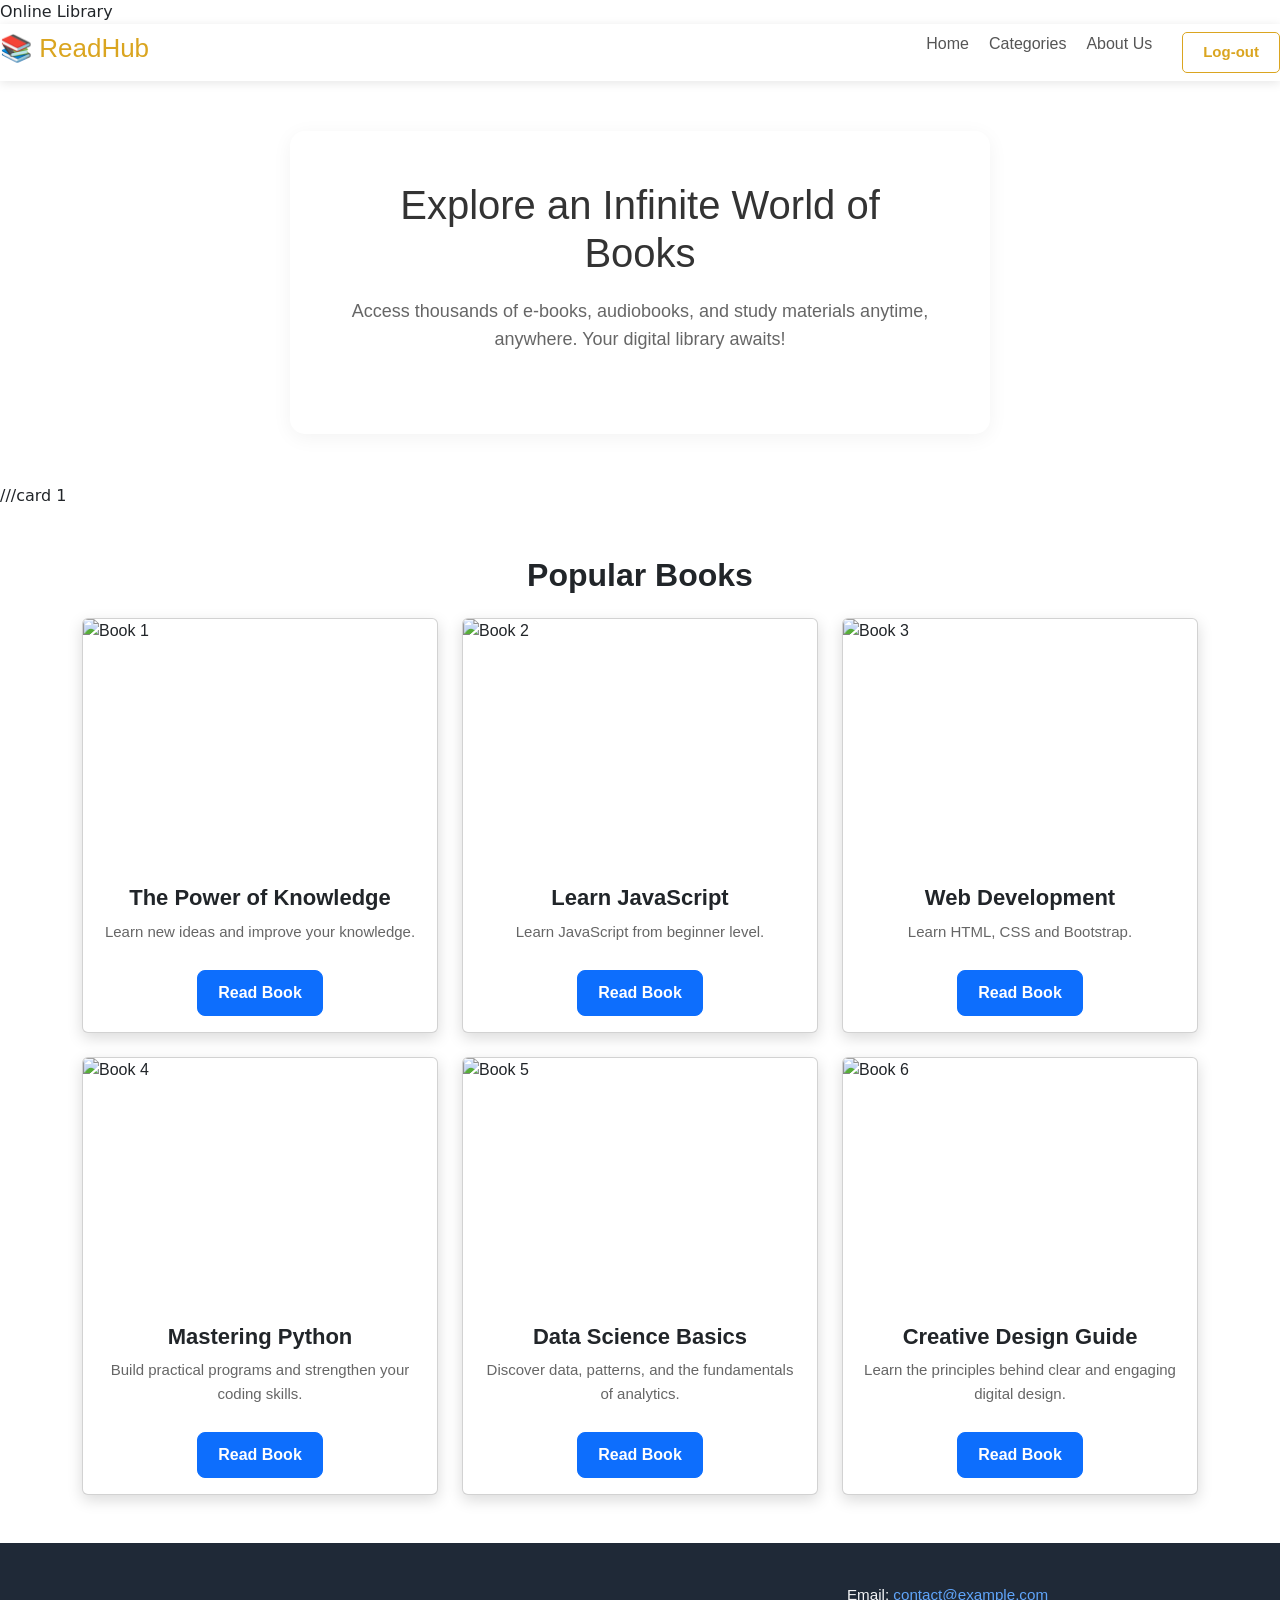
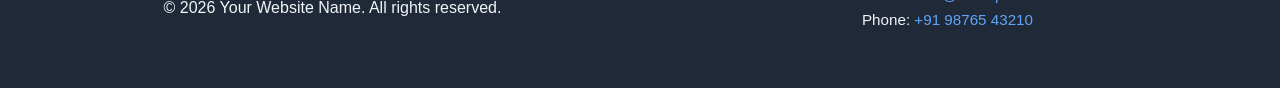
==== homepage/home.html @ 84db56c6 "page" ====
<!DOCTYPE html>
<html lang="en">
<head>
    <table>Online Library</table>
    <meta charset="UTF-8">
    <meta name="viewport" content="width=device-width, initial-scale=1.0">
    <title>Online Library - Home</title>
    <link rel="stylesheet" href="home.css">
    <link href="https://cdn.jsdelivr.net/npm/bootstrap@5.3.3/dist/css/bootstrap.min.css" rel="stylesheet">
</head>
<body>

    <!-- Header & Navigation Bar -->
    <header class="navbar">
        <div class="logo">
            <h2>📚 ReadHub</h2>
        </div>
        <nav>
            <ul class="nav-links">
                <li><a href="#">Home</a></li>
                <li><a href="#">Categories</a></li>
                <li><a href="#">About Us</a></li>
            </ul>
            <div class="nav-buttons">
                <!-- Link these to your login and register pages -->
                <a href="/index.html" class="nav-btn login-nav">Log-out</a>
            </div>
        </nav>
    </header>

    <!-- Body / Hero Section -->
    <main class="hero-section">
        <div class="hero-content">
            <h1>Explore an Infinite World of Books</h1>
            <p>Access thousands of e-books, audiobooks, and study materials anytime, anywhere. Your digital library awaits!</p>
        </div>
</main>

///card 1
<!-- BOOTSTRAP BOOK CARDS -->
<section class="container my-5">

    <h2 class="text-center mb-4">Popular Books</h2>

    <div class="row g-4 book-grid">

        <div class="col-md-4">
            <div class="card h-100">
                <img src="https://i.pinimg.com/736x/d5/89/46/d58946256b1c8957eb371858cd60a929.jpg" class="card-img-top" alt="Book 1">

                <div class="card-body">
                    <h5 class="card-title">The Power of Knowledge</h5>
                    <p class="card-text">
                        Learn new ideas and improve your knowledge.
                    </p>
                    <a href="https://pdfobject.com/pdf/sample.pdf" class="btn btn-primary">Read Book</a>
                </div>
            </div>
        </div>


        <div class="col-md-4">
            <div class="card h-100">
                <img src="https://i.pinimg.com/736x/e9/62/00/e96200444914dd2bd30f4c694f7e006d.jpg" class="card-img-top" alt="Book 2">

                <div class="card-body">
                    <h5 class="card-title">Learn JavaScript</h5>
                    <p class="card-text">
                        Learn JavaScript from beginner level.
                    </p>
                    <a href="https://pdfobject.com/pdf/sample.pdf" class="btn btn-primary">Read Book</a>
                </div>
            </div>
        </div>

        <div class="col-md-4">
            <div class="card h-100">
                <img src="https://i.pinimg.com/736x/6e/7d/70/6e7d7053b49693e17a55366b3eba09ad.jpg" class="card-img-top" alt="Book 3">

                <div class="card-body">
                    <h5 class="card-title">Web Development</h5>
                    <p class="card-text">
                        Learn HTML, CSS and Bootstrap.
                    </p>
                    <a href="https://www.ses.unam.mx/curso2010/pdf/M1S2-Kogan.pdf" class="btn btn-primary">Read Book</a>
                </div>
            </div>
        </div>

        <div class="col-md-4">
            <div class="card h-100">
                <img src="https://images.unsplash.com/photo-1515879218367-8466d910aaa4?auto=format&fit=crop&w=800&q=80" class="card-img-top" alt="Book 4">

                <div class="card-body">
                    <h5 class="card-title">Mastering Python</h5>
                    <p class="card-text">
                        Build practical programs and strengthen your coding skills.
                    </p>
                    <a href="https://pdfobject.com/pdf/sample.pdf" class="btn btn-primary">Read Book</a>
                </div>
            </div>
        </div>

        <div class="col-md-4">
            <div class="card h-100">
                <img src="https://images.unsplash.com/photo-1551288049-bebda4e38f71?auto=format&fit=crop&w=800&q=80" class="card-img-top" alt="Book 5">

                <div class="card-body">
                    <h5 class="card-title">Data Science Basics</h5>
                    <p class="card-text">
                        Discover data, patterns, and the fundamentals of analytics.
                    </p>
                    <a href="https://pdfobject.com/pdf/sample.pdf" class="btn btn-primary">Read Book</a>
                </div>
            </div>
        </div>

        <div class="col-md-4">
            <div class="card h-100">
                <img src="https://images.unsplash.com/photo-1558655146-d09347e92766?auto=format&fit=crop&w=800&q=80" class="card-img-top" alt="Book 6">

                <div class="card-body">
                    <h5 class="card-title">Creative Design Guide</h5>
                    <p class="card-text">
                        Learn the principles behind clear and engaging digital design.
                    </p>
                    <a href="https://pdfobject.com/pdf/sample.pdf" class="btn btn-primary">Read Book</a>
                </div>
            </div>
        </div>

    </div>

</section>


        
    </main>

   <footer>
  <div class="footer-container">
    
    <!-- About / Copyright Section -->
    <div class="footer-info">
      <p>&copy; 2026 Your Website Name. All rights reserved.</p>
    </div>

    <!-- Contact Section (Using your address tag!) -->
    <div class="footer-contact">
      <address>
        Email: <a href="mailto:contact@example.com">contact@example.com</a><br>
        Phone: <a href="tel:+919876543210">+91 98765 43210</a>
      </address>
    </div>

  </div>
</footer>

</body>
</html>
---- homepage/home.css ----
/* Basic Reset */
* {
    margin: 0;
    padding: 0;
    box-sizing: border-box;
    font-family: 'Segoe UI', Tahoma, Geneva, Verdana, sans-serif;
}

body {
    background-color: #f0f2f5;
    display: flex;
    flex-direction: column;
    min-height: 100vh;
    background:url("https://i.pinimg.com/1200x/89/2b/60/892b60d11eb60cfdb951e156f242e233.jpg")
}

/* ================= Navbar Styling ================= */
.navbar {
    display: flex;
    justify-content: space-between;
    align-items: center;
    background-color: #ffffff;
    padding: 20px 50px;
    box-shadow: 0 2px 10px rgba(0, 0, 0, 0.1);
    position: sticky;
    top: 0;
    z-index: 100;
    background-color: transparent;
    backdrop-filter: blur(15px);
}

.logo h2 {
    color: goldenrod;
    font-size: 26px;
    cursor: pointer;
}

.navbar nav {
    display: flex;
    align-items: center;
    gap: 30px;
}

.nav-links {
    display: flex;
    list-style: none;
    gap: 20px;
}

.nav-links li a {
    text-decoration: none;
    color: #555;
    font-size: 16px;
    font-weight: 500;
    transition: color 0.3s ease;
}

.nav-links li a:hover {
    color: goldenrod;
}

/* Navbar Buttons (Login / Sign Up) */
.nav-buttons {
    display: flex;
    gap: 15px;
}

.nav-btn {
    text-decoration: none;
    padding: 8px 20px;
    border-radius: 5px;
    font-size: 15px;
    font-weight: bold;
    transition: all 0.3s ease;
}

.login-nav {
    color:goldenrod;
    border: 1.5px solid goldenrod;
    background-color: transparent;
}

.login-nav:hover {
    background-color: #f0f8ff;
}

.signup-nav {
    color:goldenrod;
    border: 1.5px solid goldenrod;
}

.signup-nav:hover {
    background-color: #f0f8ff;
}

/* ================= Hero / Body Section ================= */
.hero-section {
    flex: 1;
    display: flex;
    justify-content: center;
    align-items: center;
    text-align: center;
    padding: 50px 20px;
}

.hero-content {
    max-width: 700px;
    background-color: #ffffff;
    padding: 50px;
    border-radius: 15px;
    box-shadow: 0 4px 20px rgba(0, 0, 0, 0.05);
    backdrop-filter: blur(15px);
    background-color: transparent;
}

.hero-content h1 {
    font-size: 40px;
    color: #333;
    margin-bottom: 20px;
}

.hero-content p {
    font-size: 18px;
    color: #666;
    line-height: 1.6;
    margin-bottom: 30px;
}

/* Get Started Button */
.hero-btn {
    display: inline-block;
    text-decoration: none;
    padding: 15px 35px;
    background-color: #28a745; /* Green color to stand out */
    color: #ffffff;
    font-size: 18px;
    font-weight: bold;
    border-radius: 8px;
    transition: background-color 0.3s ease, transform 0.2s ease;
}

.hero-btn:hover {
    background-color: #218838;
    transform: translateY(-2px);
}
/* Footer Base Styles */
footer {
  background-color: #1f2937; /* Clean dark gray background */
  color: #f3f4f6; /* Light text for good contrast */
  padding: 40px 20px;
  font-family: 'Segoe UI', Tahoma, Geneva, Verdana, sans-serif;
  margin-top: auto; /* Helps push footer to the bottom */
}

/* Flexbox Container for Layout */
.footer-container {
  max-width: 1200px;
  margin: 0 auto;
  display: flex;
  flex-wrap: wrap; /* Allows items to wrap on smaller screens */
  justify-content: space-between;
  align-items: center;
  gap: 30px;
}

/* Individual Sections */
.footer-info, .footer-links, .footer-contact {
  flex: 1;
  min-width: 250px; /* Prevents them from getting too small */
  text-align: center;
}

/* Links Styling */
.footer-links a {
  color: #60a5fa; /* Nice subtle blue */
  text-decoration: none;
  font-weight: 500;
  padding: 0 5px;
  transition: color 0.3s ease;
}

.footer-links a:hover {
  color: #93c5fd; /* Lighter blue on hover */
}

/* Address & Contact Styling */
.footer-contact address {
  font-style: normal; /* Removes the default italic style */
  line-height: 1.6;
  font-size: 0.95rem;
}

.footer-contact a {
  color: #60a5fa;
  text-decoration: none;
  transition: color 0.3s ease;
}

.footer-contact a:hover {
  color: #93c5fd;
}

/* Mobile Responsive Design */
@media (max-width: 768px) {
  .footer-container {
    flex-direction: column;
    text-align: center;
  }
}
/* Footer Base Styles */
footer {
  background-color: #1f2937; /* Clean dark gray background */
  color: #f3f4f6; /* Light text for good contrast */
  padding: 40px 20px;
  font-family: 'Segoe UI', Tahoma, Geneva, Verdana, sans-serif;
  margin-top: auto; /* Helps push footer to the bottom */
}

/* Flexbox Container for Layout */
.footer-container {
  max-width: 1200px;
  margin: 0 auto;
  display: flex;
  flex-wrap: wrap; /* Allows items to wrap on smaller screens */
  justify-content: space-between;
  align-items: center;
  gap: 30px;
}

/* Individual Sections */
.footer-info, .footer-links, .footer-contact {
  flex: 1;
  min-width: 250px; /* Prevents them from getting too small */
  text-align: center;
}

/* Links Styling */
.footer-links a {
  color: #60a5fa; /* Nice subtle blue */
  text-decoration: none;
  font-weight: 500;
  padding: 0 5px;
  transition: color 0.3s ease;
}

.footer-links a:hover {
  color: #93c5fd; /* Lighter blue on hover */
}

/* Address & Contact Styling */
.footer-contact address {
  font-style: normal; /* Removes the default italic style */
  line-height: 1.6;
  font-size: 0.95rem;
}

.footer-contact a {
  color: #60a5fa;
  text-decoration: none;
  transition: color 0.3s ease;
}

.footer-contact a:hover {
  color: #93c5fd;
}

/* Mobile Responsive Design */
@media (max-width: 768px) {
  .footer-container {
    flex-direction: column;
    text-align: center;
  }
}
/* Footer Base Styles */
footer {
  background-color: #1f2937; /* Clean dark gray background */
  color: #f3f4f6; /* Light text for good contrast */
  padding: 40px 20px;
  font-family: 'Segoe UI', Tahoma, Geneva, Verdana, sans-serif;
  margin-top: auto; /* Helps push footer to the bottom */
}

/* Flexbox Container for Layout */
.footer-container {
  max-width: 1200px;
  margin: 0 auto;
  display: flex;
  flex-wrap: wrap; /* Allows items to wrap on smaller screens */
  justify-content: space-between;
  align-items: center;
  gap: 30px;
}

/* Individual Sections */
.footer-info, .footer-links, .footer-contact {
  flex: 1;
  min-width: 250px; /* Prevents them from getting too small */
  text-align: center;
}

/* Links Styling */
.footer-links a {
  color: #60a5fa; /* Nice subtle blue */
  text-decoration: none;
  font-weight: 500;
  padding: 0 5px;
  transition: color 0.3s ease;
}

.footer-links a:hover {
  color: #93c5fd; /* Lighter blue on hover */
}

/* Address & Contact Styling */
.footer-contact address {
  font-style: normal; /* Removes the default italic style */
  line-height: 1.6;
  font-size: 0.95rem;
}

.footer-contact a {
  color: #60a5fa;
  text-decoration: none;
  transition: color 0.3s ease;
}

.footer-contact a:hover {
  color: #93c5fd;
}

/* Mobile Responsive Design */
@media (max-width: 768px) {
  .footer-container {
    flex-direction: column;
    text-align: center;
  }
}

/* =========================
   BOOK CARDS SECTION
   ========================= */

.container {
    max-width: 1200px;
    margin: auto;
}

.container h2 {
    font-size: 32px;
    font-weight: bold;
    margin-bottom: 30px;
}


/* =========================
   CARD
   ========================= */

.card {
  height: 100%;
    border: none;
    border-radius: 15px;
    overflow: hidden;
    background-color: white;
    box-shadow: 0 5px 15px rgba(0, 0, 0, 0.15);
    transition: 0.3s;
}


/* Card Hover */

.card:hover {
    transform: translateY(-8px);
    box-shadow: 0 10px 25px rgba(0, 0, 0, 0.25);
}


/* =========================
   BOOK IMAGE
   ========================= */

.card-img-top {
    width: 100%;
    height: 250px;
    object-fit: cover;
}


/* =========================
   CARD BODY
   ========================= */

.card-body {
  display: flex;
  flex-direction: column;
    padding: 20px;
    text-align: center;
}

.card-title {
    font-size: 22px;
    font-weight: bold;
    margin-bottom: 10px;
}

.card-text {
  flex-grow: 1;
    font-size: 15px;
    color: #666;
    line-height: 1.6;
}


/* =========================
   READ BOOK BUTTON
   ========================= */

.card .btn {
  align-self: center;
    margin-top: 10px;
    padding: 10px 20px;
    border-radius: 8px;
    font-weight: bold;
}


/* Button Hover */

.card .btn:hover {
    transform: scale(1.05);
}

.text-center mb-4 {

    color: #f0f2f5;
}

/* =========================
   BOOK CARD ARRANGEMENT
   ========================= */

.book-grid {
    display: flex;
    flex-wrap: wrap;
    align-items: stretch;
}
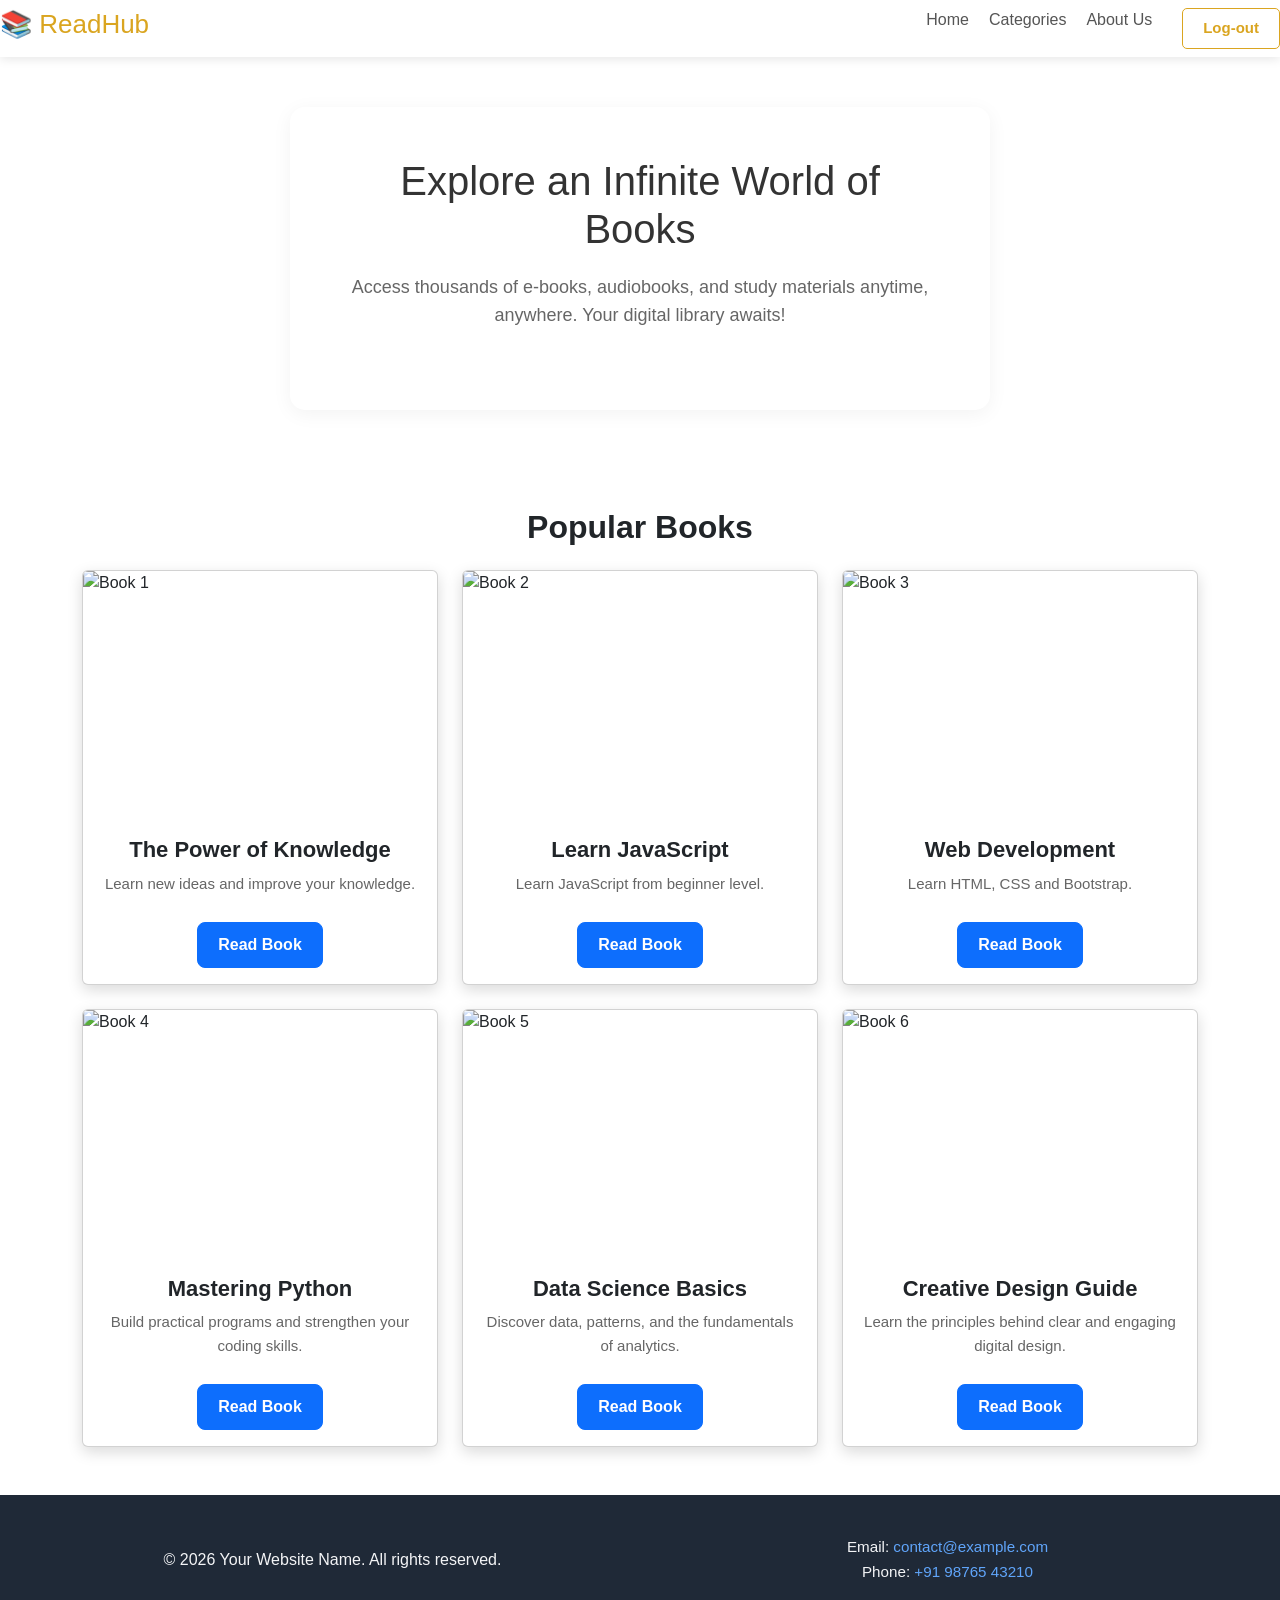
==== commit b1d0c60b: "ak" ====
--- a/homepage/home.html
+++ b/homepage/home.html
@@ -1,7 +1,6 @@
 <!DOCTYPE html>
 <html lang="en">
 <head>
-    <table>Online Library</table>
     <meta charset="UTF-8">
     <meta name="viewport" content="width=device-width, initial-scale=1.0">
     <title>Online Library - Home</title>
@@ -17,13 +16,13 @@
         </div>
         <nav>
             <ul class="nav-links">
-                <li><a href="#">Home</a></li>
-                <li><a href="#">Categories</a></li>
-                <li><a href="#">About Us</a></li>
+                <li><a href="home.html">Home</a></li>
+                <li><a href="#books">Categories</a></li>
+                <li><a href="#about">About Us</a></li>
             </ul>
             <div class="nav-buttons">
                 <!-- Link these to your login and register pages -->
-                <a href="/index.html" class="nav-btn login-nav">Log-out</a>
+                <a href="../index.html" class="nav-btn login-nav">Log-out</a>
             </div>
         </nav>
     </header>
@@ -36,9 +35,8 @@
         </div>
 </main>
 
-///card 1
 <!-- BOOTSTRAP BOOK CARDS -->
-<section class="container my-5">
+<section class="container my-5" id="books">
 
     <h2 class="text-center mb-4">Popular Books</h2>
 
@@ -135,13 +133,11 @@
 
 
         
-    </main>
-
    <footer>
   <div class="footer-container">
     
     <!-- About / Copyright Section -->
-    <div class="footer-info">
+    <div class="footer-info" id="about">
       <p>&copy; 2026 Your Website Name. All rights reserved.</p>
     </div>
 
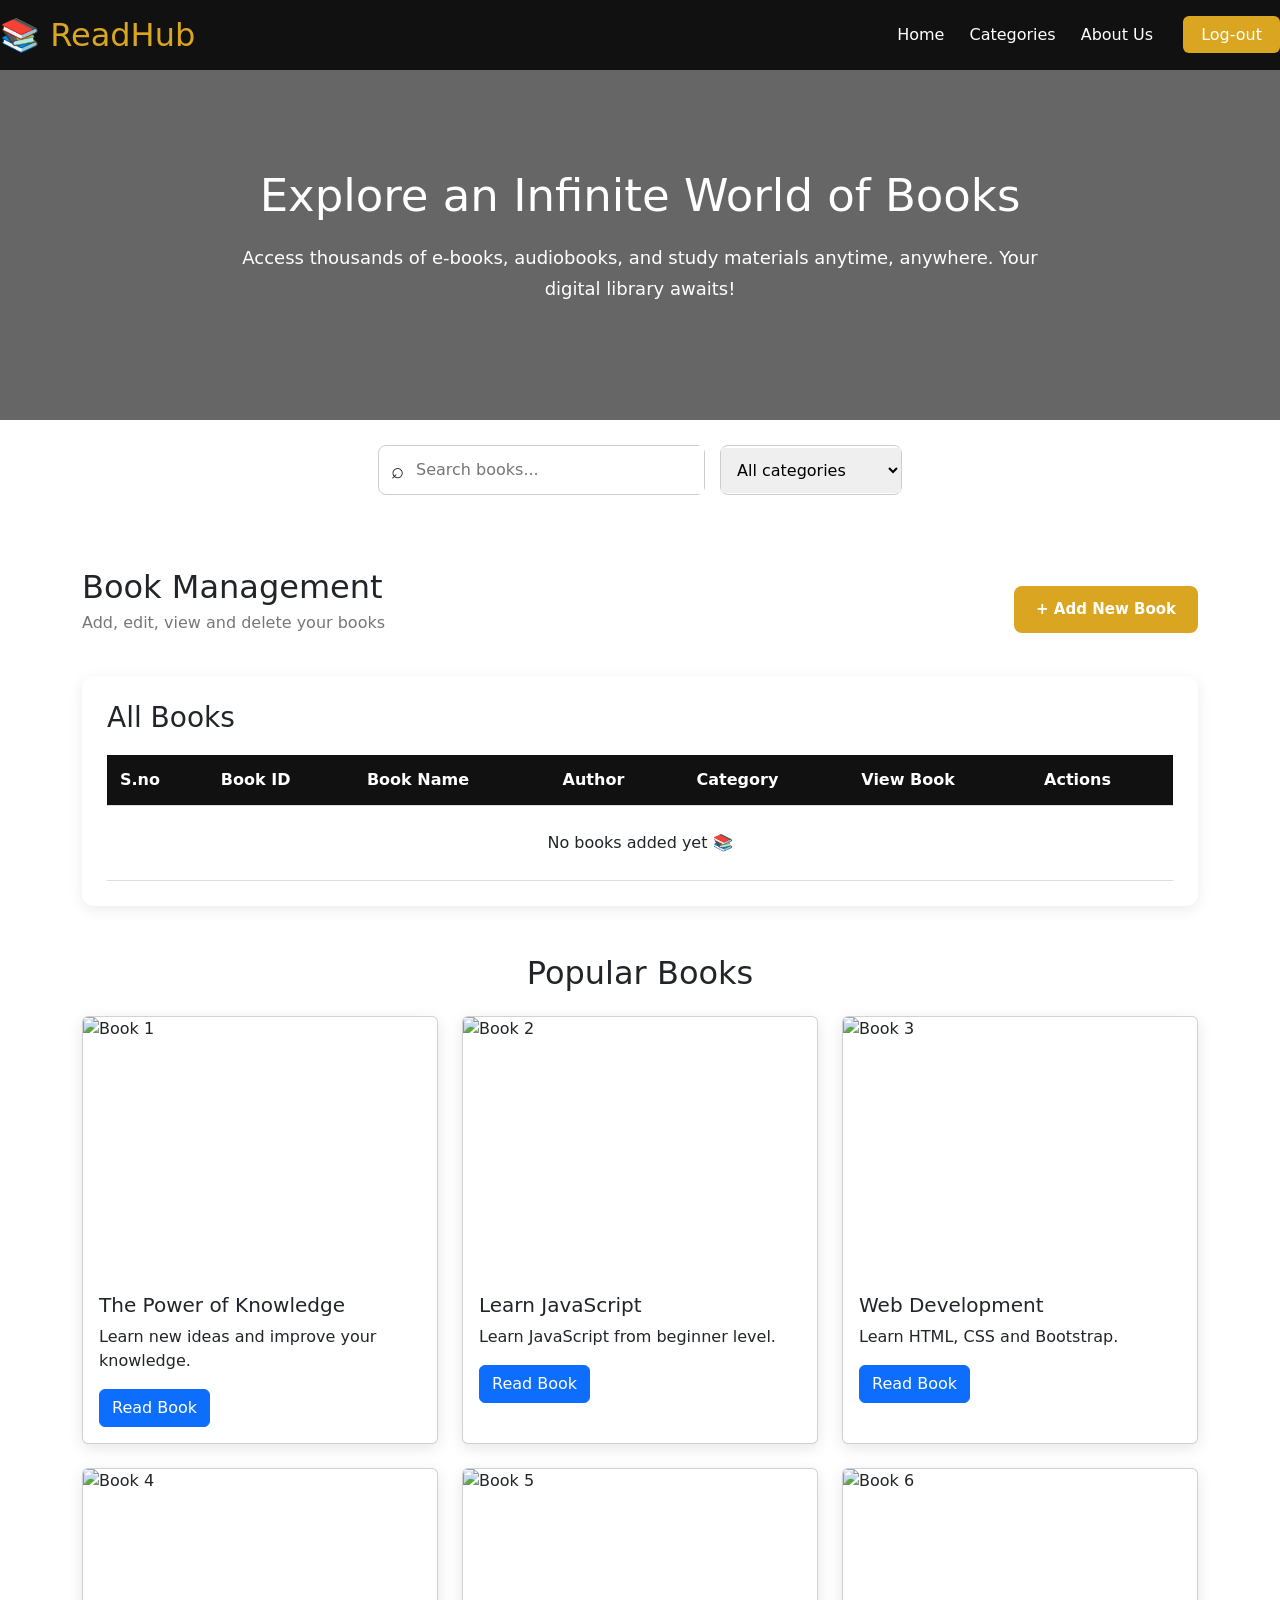
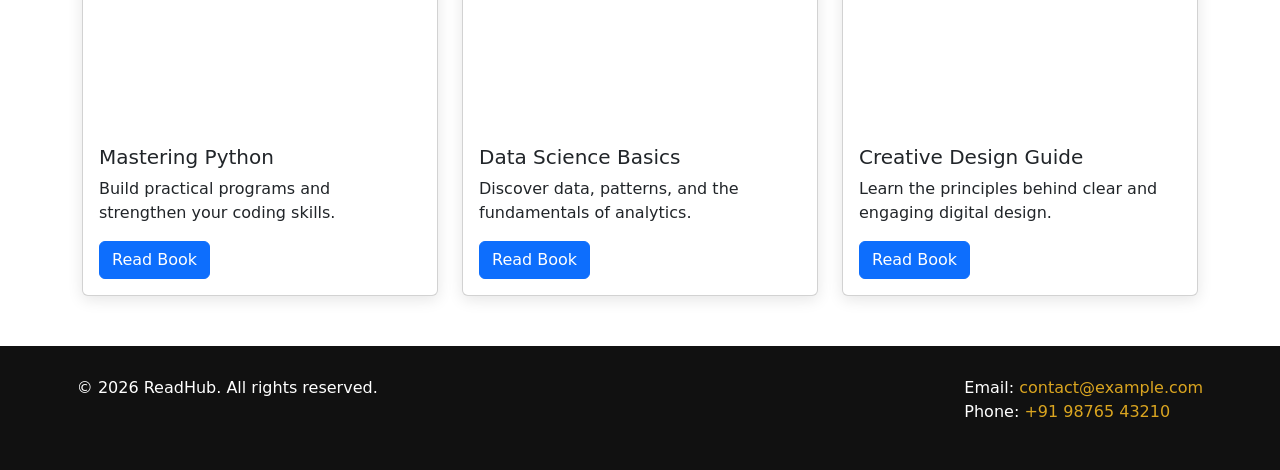
==== commit 12382a25: "LIB" ====
--- a/homepage/home.html
+++ b/homepage/home.html
@@ -1,156 +1,848 @@
 <!DOCTYPE html>
 <html lang="en">
+
 <head>
+
     <meta charset="UTF-8">
-    <meta name="viewport" content="width=device-width, initial-scale=1.0">
+
+    <meta name="viewport"
+          content="width=device-width, initial-scale=1.0">
+
     <title>Online Library - Home</title>
+
     <link rel="stylesheet" href="home.css">
-    <link href="https://cdn.jsdelivr.net/npm/bootstrap@5.3.3/dist/css/bootstrap.min.css" rel="stylesheet">
+
+    <link
+        href="https://cdn.jsdelivr.net/npm/bootstrap@5.3.3/dist/css/bootstrap.min.css"
+        rel="stylesheet"
+    >
+
 </head>
+
+
 <body>
 
-    <!-- Header & Navigation Bar -->
-    <header class="navbar">
-        <div class="logo">
-            <h2>📚 ReadHub</h2>
-        </div>
-        <nav>
-            <ul class="nav-links">
-                <li><a href="home.html">Home</a></li>
-                <li><a href="#books">Categories</a></li>
-                <li><a href="#about">About Us</a></li>
-            </ul>
-            <div class="nav-buttons">
-                <!-- Link these to your login and register pages -->
-                <a href="../index.html" class="nav-btn login-nav">Log-out</a>
+
+<!-- =========================================
+     HEADER / NAVBAR
+========================================= -->
+
+<header class="navbar">
+
+    <div class="logo">
+
+        <h2>📚 ReadHub</h2>
+
+    </div>
+
+
+    <nav>
+
+        <ul class="nav-links">
+
+            <li>
+                <a href="home.html">
+                    Home
+                </a>
+            </li>
+
+            <li>
+                <a href="#books">
+                    Categories
+                </a>
+            </li>
+
+            <li>
+                <a href="#about">
+                    About Us
+                </a>
+            </li>
+
+        </ul>
+
+
+        <div class="nav-buttons">
+
+            <a
+                href="../index.html"
+                class="nav-btn login-nav"
+            >
+                Log-out
+            </a>
+
+        </div>
+
+    </nav>
+
+</header>
+
+
+
+<!-- =========================================
+     HERO SECTION
+========================================= -->
+
+<main class="hero-section">
+
+    <div class="hero-content">
+
+        <h1>
+            Explore an Infinite World of Books
+        </h1>
+
+        <p>
+            Access thousands of e-books, audiobooks,
+            and study materials anytime, anywhere.
+            Your digital library awaits!
+        </p>
+
+    </div>
+
+</main>
+
+
+
+<!-- =========================================
+     SEARCH / FILTER / ADD BOOK
+========================================= -->
+
+<section
+    class="book-tools"
+    aria-label="Book search and filters"
+>
+
+    <div class="book-actions">
+
+
+        <!-- Search -->
+
+        <label
+            class="search-box"
+            for="bookSearch"
+        >
+
+            <span aria-hidden="true">
+                ⌕
+            </span>
+
+            <input
+                type="search"
+                id="bookSearch"
+                placeholder="Search books..."
+                autocomplete="off"
+            >
+
+        </label>
+
+
+
+        <!-- Category Filter -->
+
+        <label
+            class="filter-box"
+            for="categoryFilter"
+        >
+
+            <select id="categoryFilter">
+
+                <option value="all">
+                    All categories
+                </option>
+
+                <option value="education">
+                    Education
+                </option>
+
+                <option value="programming">
+                    Programming
+                </option>
+
+                <option value="technology">
+                    Technology
+                </option>
+
+                <option value="science">
+                    Science
+                </option>
+
+                <option value="design">
+                    Design
+                </option>
+
+                <option value="novel">
+                    Novel
+                </option>
+
+                <option value="romance">
+                    Romance
+                </option>
+
+            </select>
+
+        </label>
+
+
+    </div>
+
+</section>
+
+
+
+<!-- =========================================
+     BOOK MANAGEMENT
+========================================= -->
+
+<section class="book-management container my-5">
+
+
+    <!-- Management Header -->
+
+    <div class="management-header">
+
+        <div>
+
+            <h2>
+                Book Management
+            </h2>
+
+            <p>
+                Add, edit, view and delete your books
+            </p>
+
+        </div>
+
+
+        <button
+            class="management-add-btn"
+            onclick="openBookForm()"
+        >
+            + Add New Book
+        </button>
+
+    </div>
+
+
+
+    <!-- =====================================
+         ADD / EDIT FORM POPUP
+    ====================================== -->
+
+    <div
+        class="popup-overlay"
+        id="popupOverlay"
+        onclick="closePopupOutside(event)"
+    >
+
+        <div
+            class="book-form-box"
+            id="bookFormBox"
+        >
+
+            <!-- Close Button -->
+
+            <button
+                type="button"
+                class="close-form-btn"
+                onclick="closeBookForm()"
+            >
+                &times;
+            </button>
+
+
+            <h3 id="bookFormTitle">
+                Add New Book
+            </h3>
+
+
+            <form id="bookForm">
+
+
+                <!-- Hidden Edit Index -->
+
+                <input
+                    type="hidden"
+                    id="editBookIndex"
+                >
+
+
+
+                <!-- Book ID -->
+
+                <div class="form-group">
+
+                    <label for="bookid">
+                        Book ID
+                    </label>
+
+                    <input
+                        type="text"
+                        id="bookid"
+                        placeholder="Ex, BOOK-001"
+                        required
+                    >
+
+                </div>
+
+
+
+                <!-- Book Name -->
+
+                <div class="form-group">
+
+                    <label for="bookName">
+                        Book Name
+                    </label>
+
+                    <input
+                        type="text"
+                        id="bookName"
+                        placeholder="Enter book name"
+                        required
+                    >
+
+                </div>
+
+
+
+                <!-- Author -->
+
+                <div class="form-group">
+
+                    <label for="bookAuthor">
+                        Author
+                    </label>
+
+                    <input
+                        type="text"
+                        id="bookAuthor"
+                        placeholder="Enter author name"
+                        required
+                    >
+
+                </div>
+
+
+
+                <!-- Category -->
+
+                <div class="form-group">
+
+                    <label for="bookCategory">
+                        Category
+                    </label>
+
+                    <select
+                        id="bookCategory"
+                        required
+                    >
+
+                        <option value="">
+                            Select Category
+                        </option>
+
+                        <option value="education">
+                            Education
+                        </option>
+
+                        <option value="programming">
+                            Programming
+                        </option>
+
+                        <option value="technology">
+                            Technology
+                        </option>
+
+                        <option value="science">
+                            Science
+                        </option>
+
+                        <option value="novel">
+                            Novel
+                        </option>
+
+                        <option value="romance">
+                            Romance
+                        </option>
+
+                        <option value="design">
+                            Design
+                        </option>
+
+                    </select>
+
+                </div>
+
+
+
+                <!-- Book URL -->
+
+                <div class="form-group">
+
+                    <label for="bookUrl">
+                        Book / PDF URL
+                    </label>
+
+                    <input
+                        type="url"
+                        id="bookUrl"
+                        placeholder="https://example.com/book.pdf"
+                    >
+
+                </div>
+
+
+
+                <!-- Description -->
+
+                <div class="form-group">
+
+                    <label for="bookDescription">
+                        Description
+                    </label>
+
+                    <textarea
+                        id="bookDescription"
+                        rows="4"
+                        placeholder="Enter book description"
+                    ></textarea>
+
+                </div>
+
+
+
+                <!-- Buttons -->
+
+                <div class="form-buttons">
+
+                    <button
+                        type="submit"
+                        class="save-book-btn"
+                    >
+                        Save Book
+                    </button>
+
+
+                    <button
+                        type="button"
+                        class="cancel-book-btn"
+                        onclick="closeBookForm()"
+                    >
+                        Cancel
+                    </button>
+
+                </div>
+
+
+            </form>
+
+        </div>
+
+    </div>
+
+
+
+    <!-- =====================================
+         BOOK TABLE
+    ====================================== -->
+
+    <div class="book-table-box">
+
+        <h3>
+            All Books
+        </h3>
+
+
+        <div class="table-responsive">
+
+            <table class="book-management-table">
+
+                <thead>
+
+                    <tr>
+
+                        <th>
+                            S.no
+                        </th>
+
+                        <th>
+                            Book ID
+                        </th>
+
+                        <th>
+                            Book Name
+                        </th>
+
+                        <th>
+                            Author
+                        </th>
+
+                        <th>
+                            Category
+                        </th>
+
+                        <th>
+                            View Book
+                        </th>
+
+                        <th>
+                            Actions
+                        </th>
+
+                    </tr>
+
+                </thead>
+
+
+                <tbody id="managementBookList">
+
+                </tbody>
+
+
+            </table>
+
+        </div>
+
+    </div>
+
+
+</section>
+
+
+
+<!-- =========================================
+     POPULAR BOOKS
+========================================= -->
+
+<section
+    class="container my-5"
+    id="books"
+>
+
+    <h2 class="text-center mb-4">
+        Popular Books
+    </h2>
+
+
+    <div class="row g-4 book-grid">
+
+
+        <!-- BOOK 1 -->
+
+        <div class="col-md-4">
+
+            <div
+                class="card h-100"
+                data-category="education"
+            >
+
+                <img
+                    src="https://i.pinimg.com/736x/d5/89/46/d58946256b1c8957eb371858cd60a929.jpg"
+                    class="card-img-top"
+                    alt="Book 1"
+                >
+
+
+                <div class="card-body">
+
+                    <h5 class="card-title">
+                        The Power of Knowledge
+                    </h5>
+
+                    <p class="card-text">
+                        Learn new ideas and improve
+                        your knowledge.
+                    </p>
+
+                    <a
+                        href="https://pdfobject.com/pdf/sample.pdf"
+                        class="btn btn-primary"
+                        target="_blank"
+                    >
+                        Read Book
+                    </a>
+
+                </div>
+
             </div>
-        </nav>
-    </header>
-
-    <!-- Body / Hero Section -->
-    <main class="hero-section">
-        <div class="hero-content">
-            <h1>Explore an Infinite World of Books</h1>
-            <p>Access thousands of e-books, audiobooks, and study materials anytime, anywhere. Your digital library awaits!</p>
-        </div>
-</main>
-
-<!-- BOOTSTRAP BOOK CARDS -->
-<section class="container my-5" id="books">
-
-    <h2 class="text-center mb-4">Popular Books</h2>
-
-    <div class="row g-4 book-grid">
+
+        </div>
+
+
+
+        <!-- BOOK 2 -->
 
         <div class="col-md-4">
-            <div class="card h-100">
-                <img src="https://i.pinimg.com/736x/d5/89/46/d58946256b1c8957eb371858cd60a929.jpg" class="card-img-top" alt="Book 1">
+
+            <div
+                class="card h-100"
+                data-category="programming"
+            >
+
+                <img
+                    src="https://i.pinimg.com/736x/e9/62/00/e96200444914dd2bd30f4c694f7e006d.jpg"
+                    class="card-img-top"
+                    alt="Book 2"
+                >
+
 
                 <div class="card-body">
-                    <h5 class="card-title">The Power of Knowledge</h5>
+
+                    <h5 class="card-title">
+                        Learn JavaScript
+                    </h5>
+
                     <p class="card-text">
-                        Learn new ideas and improve your knowledge.
+                        Learn JavaScript from beginner
+                        level.
                     </p>
-                    <a href="https://pdfobject.com/pdf/sample.pdf" class="btn btn-primary">Read Book</a>
-                </div>
+
+                    <a
+                        href="https://pdfobject.com/pdf/sample.pdf"
+                        class="btn btn-primary"
+                        target="_blank"
+                    >
+                        Read Book
+                    </a>
+
+                </div>
+
             </div>
-        </div>
-
+
+        </div>
+
+
+
+        <!-- BOOK 3 -->
 
         <div class="col-md-4">
-            <div class="card h-100">
-                <img src="https://i.pinimg.com/736x/e9/62/00/e96200444914dd2bd30f4c694f7e006d.jpg" class="card-img-top" alt="Book 2">
+
+            <div
+                class="card h-100"
+                data-category="technology"
+            >
+
+                <img
+                    src="https://i.pinimg.com/736x/6e/7d/70/6e7d7053b49693e17a55366b3eba09ad.jpg"
+                    class="card-img-top"
+                    alt="Book 3"
+                >
+
 
                 <div class="card-body">
-                    <h5 class="card-title">Learn JavaScript</h5>
-                    <p class="card-text">
-                        Learn JavaScript from beginner level.
-                    </p>
-                    <a href="https://pdfobject.com/pdf/sample.pdf" class="btn btn-primary">Read Book</a>
-                </div>
-            </div>
-        </div>
-
-        <div class="col-md-4">
-            <div class="card h-100">
-                <img src="https://i.pinimg.com/736x/6e/7d/70/6e7d7053b49693e17a55366b3eba09ad.jpg" class="card-img-top" alt="Book 3">
-
-                <div class="card-body">
-                    <h5 class="card-title">Web Development</h5>
+
+                    <h5 class="card-title">
+                        Web Development
+                    </h5>
+
                     <p class="card-text">
                         Learn HTML, CSS and Bootstrap.
                     </p>
-                    <a href="https://www.ses.unam.mx/curso2010/pdf/M1S2-Kogan.pdf" class="btn btn-primary">Read Book</a>
-                </div>
+
+                    <a
+                        href="https://www.ses.unam.mx/curso2010/pdf/M1S2-Kogan.pdf"
+                        class="btn btn-primary"
+                        target="_blank"
+                    >
+                        Read Book
+                    </a>
+
+                </div>
+
             </div>
-        </div>
+
+        </div>
+
+
+
+        <!-- BOOK 4 -->
 
         <div class="col-md-4">
-            <div class="card h-100">
-                <img src="https://images.unsplash.com/photo-1515879218367-8466d910aaa4?auto=format&fit=crop&w=800&q=80" class="card-img-top" alt="Book 4">
+
+            <div
+                class="card h-100"
+                data-category="programming"
+            >
+
+                <img
+                    src="https://images.unsplash.com/photo-1515879218367-8466d910aaa4?auto=format&fit=crop&w=800&q=80"
+                    class="card-img-top"
+                    alt="Book 4"
+                >
+
 
                 <div class="card-body">
-                    <h5 class="card-title">Mastering Python</h5>
+
+                    <h5 class="card-title">
+                        Mastering Python
+                    </h5>
+
                     <p class="card-text">
-                        Build practical programs and strengthen your coding skills.
+                        Build practical programs and
+                        strengthen your coding skills.
                     </p>
-                    <a href="https://pdfobject.com/pdf/sample.pdf" class="btn btn-primary">Read Book</a>
-                </div>
+
+                    <a
+                        href="https://pdfobject.com/pdf/sample.pdf"
+                        class="btn btn-primary"
+                        target="_blank"
+                    >
+                        Read Book
+                    </a>
+
+                </div>
+
             </div>
-        </div>
+
+        </div>
+
+
+
+        <!-- BOOK 5 -->
 
         <div class="col-md-4">
-            <div class="card h-100">
-                <img src="https://images.unsplash.com/photo-1551288049-bebda4e38f71?auto=format&fit=crop&w=800&q=80" class="card-img-top" alt="Book 5">
+
+            <div
+                class="card h-100"
+                data-category="science"
+            >
+
+                <img
+                    src="https://images.unsplash.com/photo-1551288049-bebda4e38f71?auto=format&fit=crop&w=800&q=80"
+                    class="card-img-top"
+                    alt="Book 5"
+                >
+
 
                 <div class="card-body">
-                    <h5 class="card-title">Data Science Basics</h5>
+
+                    <h5 class="card-title">
+                        Data Science Basics
+                    </h5>
+
                     <p class="card-text">
-                        Discover data, patterns, and the fundamentals of analytics.
+                        Discover data, patterns, and
+                        the fundamentals of analytics.
                     </p>
-                    <a href="https://pdfobject.com/pdf/sample.pdf" class="btn btn-primary">Read Book</a>
-                </div>
+
+                    <a
+                        href="https://pdfobject.com/pdf/sample.pdf"
+                        class="btn btn-primary"
+                        target="_blank"
+                    >
+                        Read Book
+                    </a>
+
+                </div>
+
             </div>
-        </div>
+
+        </div>
+
+
+
+        <!-- BOOK 6 -->
 
         <div class="col-md-4">
-            <div class="card h-100">
-                <img src="https://images.unsplash.com/photo-1558655146-d09347e92766?auto=format&fit=crop&w=800&q=80" class="card-img-top" alt="Book 6">
+
+            <div
+                class="card h-100"
+                data-category="design"
+            >
+
+                <img
+                    src="https://images.unsplash.com/photo-1558655146-d09347e92766?auto=format&fit=crop&w=800&q=80"
+                    class="card-img-top"
+                    alt="Book 6"
+                >
+
 
                 <div class="card-body">
-                    <h5 class="card-title">Creative Design Guide</h5>
+
+                    <h5 class="card-title">
+                        Creative Design Guide
+                    </h5>
+
                     <p class="card-text">
-                        Learn the principles behind clear and engaging digital design.
+                        Learn the principles behind clear
+                        and engaging digital design.
                     </p>
-                    <a href="https://pdfobject.com/pdf/sample.pdf" class="btn btn-primary">Read Book</a>
-                </div>
+
+                    <a
+                        href="https://pdfobject.com/pdf/sample.pdf"
+                        class="btn btn-primary"
+                        target="_blank"
+                    >
+                        Read Book
+                    </a>
+
+                </div>
+
             </div>
-        </div>
+
+        </div>
+
 
     </div>
 
 </section>
 
 
-        
-   <footer>
-  <div class="footer-container">
-    
-    <!-- About / Copyright Section -->
-    <div class="footer-info" id="about">
-      <p>&copy; 2026 Your Website Name. All rights reserved.</p>
+
+<!-- =========================================
+     FOOTER
+========================================= -->
+
+<footer>
+
+    <div class="footer-container">
+
+
+        <div
+            class="footer-info"
+            id="about"
+        >
+
+            <p>
+                &copy; 2026 ReadHub.
+                All rights reserved.
+            </p>
+
+        </div>
+
+
+
+        <div class="footer-contact">
+
+            <address>
+
+                Email:
+                <a href="mailto:contact@example.com">
+                    contact@example.com
+                </a>
+
+                <br>
+
+                Phone:
+                <a href="tel:+919876543210">
+                    +91 98765 43210
+                </a>
+
+            </address>
+
+        </div>
+
+
     </div>
 
-    <!-- Contact Section (Using your address tag!) -->
-    <div class="footer-contact">
-      <address>
-        Email: <a href="mailto:contact@example.com">contact@example.com</a><br>
-        Phone: <a href="tel:+919876543210">+91 98765 43210</a>
-      </address>
-    </div>
-
-  </div>
 </footer>
 
+
+
+<!-- JAVASCRIPT -->
+
+<script src="home.js"></script>
+
+
 </body>
-</html>
+
+</html>
--- a/homepage/home.css
+++ b/homepage/home.css
@@ -1,38 +1,38 @@
-/* Basic Reset */
+/* =========================================
+   GENERAL
+========================================= */
+
 * {
     margin: 0;
     padding: 0;
     box-sizing: border-box;
-    font-family: 'Segoe UI', Tahoma, Geneva, Verdana, sans-serif;
 }
 
 body {
-    background-color: #f0f2f5;
-    display: flex;
-    flex-direction: column;
-    min-height: 100vh;
-    background:url("https://i.pinimg.com/1200x/89/2b/60/892b60d11eb60cfdb951e156f242e233.jpg")
-}
-
-/* ================= Navbar Styling ================= */
+    font-family: Arial, sans-serif;
+    background: #f5f5f5;
+    color: #222;
+}
+
+
+/* =========================================
+   NAVBAR
+========================================= */
+
 .navbar {
+    min-height: 70px;
+    padding: 12px 6%;
+    background: #111;
+    color: white;
+
     display: flex;
     justify-content: space-between;
     align-items: center;
-    background-color: #ffffff;
-    padding: 20px 50px;
-    box-shadow: 0 2px 10px rgba(0, 0, 0, 0.1);
-    position: sticky;
-    top: 0;
-    z-index: 100;
-    background-color: transparent;
-    backdrop-filter: blur(15px);
 }
 
 .logo h2 {
+    margin: 0;
     color: goldenrod;
-    font-size: 26px;
-    cursor: pointer;
 }
 
 .navbar nav {
@@ -43,404 +43,565 @@
 
 .nav-links {
     display: flex;
+    gap: 25px;
     list-style: none;
-    gap: 20px;
-}
-
-.nav-links li a {
+    margin: 0;
+}
+
+.nav-links a {
+    color: white;
     text-decoration: none;
-    color: #555;
-    font-size: 16px;
     font-weight: 500;
-    transition: color 0.3s ease;
-}
-
-.nav-links li a:hover {
+}
+
+.nav-links a:hover {
     color: goldenrod;
-}
-
-/* Navbar Buttons (Login / Sign Up) */
-.nav-buttons {
-    display: flex;
-    gap: 15px;
 }
 
 .nav-btn {
     text-decoration: none;
-    padding: 8px 20px;
-    border-radius: 5px;
+    padding: 9px 18px;
+    border-radius: 6px;
+}
+
+.login-nav {
+    background: goldenrod;
+    color: white;
+}
+
+.login-nav:hover {
+    background: #c99600;
+    color: white;
+}
+
+
+/* =========================================
+   HERO
+========================================= */
+
+.hero-section {
+    min-height: 350px;
+
+    display: flex;
+    justify-content: center;
+    align-items: center;
+
+    text-align: center;
+
+    padding: 50px 20px;
+
+    background:
+        linear-gradient(
+            rgba(0, 0, 0, 0.6),
+            rgba(0, 0, 0, 0.6)
+        ),
+        url("https://images.unsplash.com/photo-1507842217343-583bb7270b66?auto=format&fit=crop&w=1600&q=80");
+
+    background-size: cover;
+    background-position: center;
+
+    color: white;
+}
+
+.hero-content {
+    max-width: 800px;
+}
+
+.hero-content h1 {
+    font-size: 45px;
+    margin-bottom: 20px;
+}
+
+.hero-content p {
+    font-size: 18px;
+    line-height: 1.7;
+}
+
+
+/* =========================================
+   BOOK TOOLS
+========================================= */
+
+.book-tools {
+    padding: 25px 6%;
+    background: white;
+}
+
+.book-actions {
+    display: flex;
+    justify-content: center;
+    gap: 15px;
+    flex-wrap: wrap;
+}
+
+.search-box,
+.filter-box {
+    display: flex;
+    align-items: center;
+
+    border: 1px solid #ccc;
+    border-radius: 8px;
+
+    background: white;
+}
+
+.search-box span {
+    padding-left: 12px;
+    font-size: 22px;
+}
+
+.search-box input {
+    border: none;
+    outline: none;
+    padding: 12px;
+    width: 300px;
+}
+
+.filter-box select {
+    border: none;
+    outline: none;
+    padding: 12px;
+    min-width: 180px;
+}
+
+
+/* =========================================
+   BOOK MANAGEMENT
+========================================= */
+
+.management-header {
+    display: flex;
+    justify-content: space-between;
+    align-items: center;
+
+    margin-bottom: 25px;
+}
+
+.management-header h2 {
+    margin-bottom: 5px;
+}
+
+.management-header p {
+    color: #777;
+}
+
+
+/* Add Button */
+
+.management-add-btn {
+    border: none;
+
+    background: goldenrod;
+    color: white;
+
+    padding: 12px 22px;
+
+    border-radius: 8px;
+
     font-size: 15px;
     font-weight: bold;
-    transition: all 0.3s ease;
-}
-
-.login-nav {
-    color:goldenrod;
-    border: 1.5px solid goldenrod;
-    background-color: transparent;
-}
-
-.login-nav:hover {
-    background-color: #f0f8ff;
-}
-
-.signup-nav {
-    color:goldenrod;
-    border: 1.5px solid goldenrod;
-}
-
-.signup-nav:hover {
-    background-color: #f0f8ff;
-}
-
-/* ================= Hero / Body Section ================= */
-.hero-section {
-    flex: 1;
-    display: flex;
+
+    cursor: pointer;
+
+    transition: 0.3s;
+}
+
+.management-add-btn:hover {
+    background: #c99600;
+    transform: translateY(-2px);
+}
+
+
+/* =========================================
+   POPUP OVERLAY
+========================================= */
+
+.popup-overlay {
+    display: none;
+
+    position: fixed;
+
+    top: 0;
+    left: 0;
+
+    width: 100%;
+    height: 100%;
+
+    background: rgba(0, 0, 0, 0.65);
+
     justify-content: center;
     align-items: center;
+
+    z-index: 9999;
+}
+
+
+/* =========================================
+   FORM BOX
+========================================= */
+
+.book-form-box {
+    position: relative;
+
+    width: 550px;
+    max-width: 92%;
+
+    max-height: 90vh;
+
+    overflow-y: auto;
+
+    background: white;
+
+    padding: 30px;
+
+    border-radius: 15px;
+
+    box-shadow:
+        0 15px 50px rgba(0, 0, 0, 0.4);
+
+    animation: popupAnimation 0.25s ease;
+}
+
+.book-form-box h3 {
     text-align: center;
-    padding: 50px 20px;
-}
-
-.hero-content {
-    max-width: 700px;
-    background-color: #ffffff;
-    padding: 50px;
-    border-radius: 15px;
-    box-shadow: 0 4px 20px rgba(0, 0, 0, 0.05);
-    backdrop-filter: blur(15px);
-    background-color: transparent;
-}
-
-.hero-content h1 {
-    font-size: 40px;
-    color: #333;
+    margin-bottom: 25px;
+}
+
+
+/* Close */
+
+.close-form-btn {
+    position: absolute;
+
+    top: 10px;
+    right: 15px;
+
+    width: 35px;
+    height: 35px;
+
+    border: none;
+
+    background: transparent;
+
+    font-size: 30px;
+
+    color: #555;
+
+    cursor: pointer;
+}
+
+.close-form-btn:hover {
+    color: red;
+}
+
+
+/* =========================================
+   FORM
+========================================= */
+
+.form-group {
+    margin-bottom: 18px;
+}
+
+.form-group label {
+    display: block;
+
+    margin-bottom: 7px;
+
+    font-weight: bold;
+}
+
+.form-group input,
+.form-group select,
+.form-group textarea {
+
+    width: 100%;
+
+    padding: 11px;
+
+    border: 1px solid #ccc;
+
+    border-radius: 7px;
+
+    outline: none;
+
+    font-size: 15px;
+
+}
+
+.form-group textarea {
+    resize: vertical;
+}
+
+.form-group input:focus,
+.form-group select:focus,
+.form-group textarea:focus {
+
+    border-color: goldenrod;
+
+    box-shadow:
+        0 0 5px rgba(218, 165, 32, 0.25);
+}
+
+
+/* =========================================
+   FORM BUTTONS
+========================================= */
+
+.form-buttons {
+
+    display: flex;
+
+    gap: 12px;
+
+    margin-top: 25px;
+}
+
+.save-book-btn,
+.cancel-book-btn {
+
+    flex: 1;
+
+    padding: 12px;
+
+    border: none;
+
+    border-radius: 7px;
+
+    font-size: 15px;
+
+    font-weight: bold;
+
+    cursor: pointer;
+}
+
+.save-book-btn {
+    background: goldenrod;
+    color: white;
+}
+
+.save-book-btn:hover {
+    background: #c99600;
+}
+
+.cancel-book-btn {
+    background: #777;
+    color: white;
+}
+
+.cancel-book-btn:hover {
+    background: #555;
+}
+
+
+/* =========================================
+   POPUP ANIMATION
+========================================= */
+
+@keyframes popupAnimation {
+
+    from {
+        opacity: 0;
+        transform: scale(0.85);
+    }
+
+    to {
+        opacity: 1;
+        transform: scale(1);
+    }
+
+}
+
+
+/* =========================================
+   BOOK TABLE
+========================================= */
+
+.book-table-box {
+    background: white;
+
+    padding: 25px;
+
+    border-radius: 12px;
+
+    box-shadow:
+        0 4px 15px rgba(0, 0, 0, 0.08);
+}
+
+.book-table-box h3 {
     margin-bottom: 20px;
 }
 
-.hero-content p {
-    font-size: 18px;
-    color: #666;
-    line-height: 1.6;
-    margin-bottom: 30px;
-}
-
-/* Get Started Button */
-.hero-btn {
-    display: inline-block;
+.book-management-table {
+    width: 100%;
+
+    border-collapse: collapse;
+}
+
+.book-management-table th,
+.book-management-table td {
+
+    padding: 13px;
+
+    border-bottom: 1px solid #ddd;
+
+    text-align: left;
+}
+
+.book-management-table th {
+    background: #111;
+    color: white;
+}
+
+.book-management-table tr:hover {
+    background: #f9f9f9;
+}
+
+
+/* Table Buttons */
+
+.view-btn,
+.edit-btn,
+.delete-btn {
+
+    border: none;
+
+    padding: 7px 12px;
+
+    border-radius: 5px;
+
+    cursor: pointer;
+
+    color: white;
+
+    margin-right: 5px;
+}
+
+.view-btn {
+    background: #0d6efd;
+}
+
+.edit-btn {
+    background: #198754;
+}
+
+.delete-btn {
+    background: #dc3545;
+}
+
+.view-btn:hover,
+.edit-btn:hover,
+.delete-btn:hover {
+    opacity: 0.85;
+}
+
+
+/* =========================================
+   POPULAR BOOKS
+========================================= */
+
+.card {
+    border: none;
+    border-radius: 12px;
+
+    overflow: hidden;
+
+    box-shadow:
+        0 4px 15px rgba(0, 0, 0, 0.1);
+
+    transition: 0.3s;
+}
+
+.card:hover {
+    transform: translateY(-5px);
+}
+
+.card-img-top {
+    height: 260px;
+    object-fit: cover;
+}
+
+.card-body {
+    padding: 20px;
+}
+
+
+/* =========================================
+   FOOTER
+========================================= */
+
+footer {
+    background: #111;
+
+    color: white;
+
+    padding: 30px 6%;
+
+    margin-top: 50px;
+}
+
+.footer-container {
+    display: flex;
+    justify-content: space-between;
+    gap: 20px;
+}
+
+footer a {
+    color: goldenrod;
     text-decoration: none;
-    padding: 15px 35px;
-    background-color: #28a745; /* Green color to stand out */
-    color: #ffffff;
-    font-size: 18px;
-    font-weight: bold;
-    border-radius: 8px;
-    transition: background-color 0.3s ease, transform 0.2s ease;
-}
-
-.hero-btn:hover {
-    background-color: #218838;
-    transform: translateY(-2px);
-}
-/* Footer Base Styles */
-footer {
-  background-color: #1f2937; /* Clean dark gray background */
-  color: #f3f4f6; /* Light text for good contrast */
-  padding: 40px 20px;
-  font-family: 'Segoe UI', Tahoma, Geneva, Verdana, sans-serif;
-  margin-top: auto; /* Helps push footer to the bottom */
-}
-
-/* Flexbox Container for Layout */
-.footer-container {
-  max-width: 1200px;
-  margin: 0 auto;
-  display: flex;
-  flex-wrap: wrap; /* Allows items to wrap on smaller screens */
-  justify-content: space-between;
-  align-items: center;
-  gap: 30px;
-}
-
-/* Individual Sections */
-.footer-info, .footer-links, .footer-contact {
-  flex: 1;
-  min-width: 250px; /* Prevents them from getting too small */
-  text-align: center;
-}
-
-/* Links Styling */
-.footer-links a {
-  color: #60a5fa; /* Nice subtle blue */
-  text-decoration: none;
-  font-weight: 500;
-  padding: 0 5px;
-  transition: color 0.3s ease;
-}
-
-.footer-links a:hover {
-  color: #93c5fd; /* Lighter blue on hover */
-}
-
-/* Address & Contact Styling */
-.footer-contact address {
-  font-style: normal; /* Removes the default italic style */
-  line-height: 1.6;
-  font-size: 0.95rem;
-}
-
-.footer-contact a {
-  color: #60a5fa;
-  text-decoration: none;
-  transition: color 0.3s ease;
-}
-
-.footer-contact a:hover {
-  color: #93c5fd;
-}
-
-/* Mobile Responsive Design */
+}
+
+
+/* =========================================
+   RESPONSIVE
+========================================= */
+
 @media (max-width: 768px) {
-  .footer-container {
-    flex-direction: column;
-    text-align: center;
-  }
-}
-/* Footer Base Styles */
-footer {
-  background-color: #1f2937; /* Clean dark gray background */
-  color: #f3f4f6; /* Light text for good contrast */
-  padding: 40px 20px;
-  font-family: 'Segoe UI', Tahoma, Geneva, Verdana, sans-serif;
-  margin-top: auto; /* Helps push footer to the bottom */
-}
-
-/* Flexbox Container for Layout */
-.footer-container {
-  max-width: 1200px;
-  margin: 0 auto;
-  display: flex;
-  flex-wrap: wrap; /* Allows items to wrap on smaller screens */
-  justify-content: space-between;
-  align-items: center;
-  gap: 30px;
-}
-
-/* Individual Sections */
-.footer-info, .footer-links, .footer-contact {
-  flex: 1;
-  min-width: 250px; /* Prevents them from getting too small */
-  text-align: center;
-}
-
-/* Links Styling */
-.footer-links a {
-  color: #60a5fa; /* Nice subtle blue */
-  text-decoration: none;
-  font-weight: 500;
-  padding: 0 5px;
-  transition: color 0.3s ease;
-}
-
-.footer-links a:hover {
-  color: #93c5fd; /* Lighter blue on hover */
-}
-
-/* Address & Contact Styling */
-.footer-contact address {
-  font-style: normal; /* Removes the default italic style */
-  line-height: 1.6;
-  font-size: 0.95rem;
-}
-
-.footer-contact a {
-  color: #60a5fa;
-  text-decoration: none;
-  transition: color 0.3s ease;
-}
-
-.footer-contact a:hover {
-  color: #93c5fd;
-}
-
-/* Mobile Responsive Design */
-@media (max-width: 768px) {
-  .footer-container {
-    flex-direction: column;
-    text-align: center;
-  }
-}
-/* Footer Base Styles */
-footer {
-  background-color: #1f2937; /* Clean dark gray background */
-  color: #f3f4f6; /* Light text for good contrast */
-  padding: 40px 20px;
-  font-family: 'Segoe UI', Tahoma, Geneva, Verdana, sans-serif;
-  margin-top: auto; /* Helps push footer to the bottom */
-}
-
-/* Flexbox Container for Layout */
-.footer-container {
-  max-width: 1200px;
-  margin: 0 auto;
-  display: flex;
-  flex-wrap: wrap; /* Allows items to wrap on smaller screens */
-  justify-content: space-between;
-  align-items: center;
-  gap: 30px;
-}
-
-/* Individual Sections */
-.footer-info, .footer-links, .footer-contact {
-  flex: 1;
-  min-width: 250px; /* Prevents them from getting too small */
-  text-align: center;
-}
-
-/* Links Styling */
-.footer-links a {
-  color: #60a5fa; /* Nice subtle blue */
-  text-decoration: none;
-  font-weight: 500;
-  padding: 0 5px;
-  transition: color 0.3s ease;
-}
-
-.footer-links a:hover {
-  color: #93c5fd; /* Lighter blue on hover */
-}
-
-/* Address & Contact Styling */
-.footer-contact address {
-  font-style: normal; /* Removes the default italic style */
-  line-height: 1.6;
-  font-size: 0.95rem;
-}
-
-.footer-contact a {
-  color: #60a5fa;
-  text-decoration: none;
-  transition: color 0.3s ease;
-}
-
-.footer-contact a:hover {
-  color: #93c5fd;
-}
-
-/* Mobile Responsive Design */
-@media (max-width: 768px) {
-  .footer-container {
-    flex-direction: column;
-    text-align: center;
-  }
-}
-
-/* =========================
-   BOOK CARDS SECTION
-   ========================= */
-
-.container {
-    max-width: 1200px;
-    margin: auto;
-}
-
-.container h2 {
-    font-size: 32px;
-    font-weight: bold;
-    margin-bottom: 30px;
-}
-
-
-/* =========================
-   CARD
-   ========================= */
-
-.card {
-  height: 100%;
-    border: none;
-    border-radius: 15px;
-    overflow: hidden;
-    background-color: white;
-    box-shadow: 0 5px 15px rgba(0, 0, 0, 0.15);
-    transition: 0.3s;
-}
-
-
-/* Card Hover */
-
-.card:hover {
-    transform: translateY(-8px);
-    box-shadow: 0 10px 25px rgba(0, 0, 0, 0.25);
-}
-
-
-/* =========================
-   BOOK IMAGE
-   ========================= */
-
-.card-img-top {
-    width: 100%;
-    height: 250px;
-    object-fit: cover;
-}
-
-
-/* =========================
-   CARD BODY
-   ========================= */
-
-.card-body {
-  display: flex;
-  flex-direction: column;
-    padding: 20px;
-    text-align: center;
-}
-
-.card-title {
-    font-size: 22px;
-    font-weight: bold;
-    margin-bottom: 10px;
-}
-
-.card-text {
-  flex-grow: 1;
-    font-size: 15px;
-    color: #666;
-    line-height: 1.6;
-}
-
-
-/* =========================
-   READ BOOK BUTTON
-   ========================= */
-
-.card .btn {
-  align-self: center;
-    margin-top: 10px;
-    padding: 10px 20px;
-    border-radius: 8px;
-    font-weight: bold;
-}
-
-
-/* Button Hover */
-
-.card .btn:hover {
-    transform: scale(1.05);
-}
-
-.text-center mb-4 {
-
-    color: #f0f2f5;
-}
-
-/* =========================
-   BOOK CARD ARRANGEMENT
-   ========================= */
-
-.book-grid {
-    display: flex;
-    flex-wrap: wrap;
-    align-items: stretch;
+
+    .navbar {
+        flex-direction: column;
+        gap: 15px;
+    }
+
+    .navbar nav {
+        flex-direction: column;
+        gap: 15px;
+    }
+
+    .nav-links {
+        flex-wrap: wrap;
+        justify-content: center;
+    }
+
+    .hero-content h1 {
+        font-size: 32px;
+    }
+
+    .management-header {
+        flex-direction: column;
+        align-items: flex-start;
+        gap: 15px;
+    }
+
+    .book-actions {
+        flex-direction: column;
+    }
+
+    .search-box input {
+        width: 100%;
+    }
+
+    .search-box,
+    .filter-box {
+        width: 100%;
+    }
+
+    .filter-box select {
+        width: 100%;
+    }
+
+    .footer-container {
+        flex-direction: column;
+    }
+
 }
